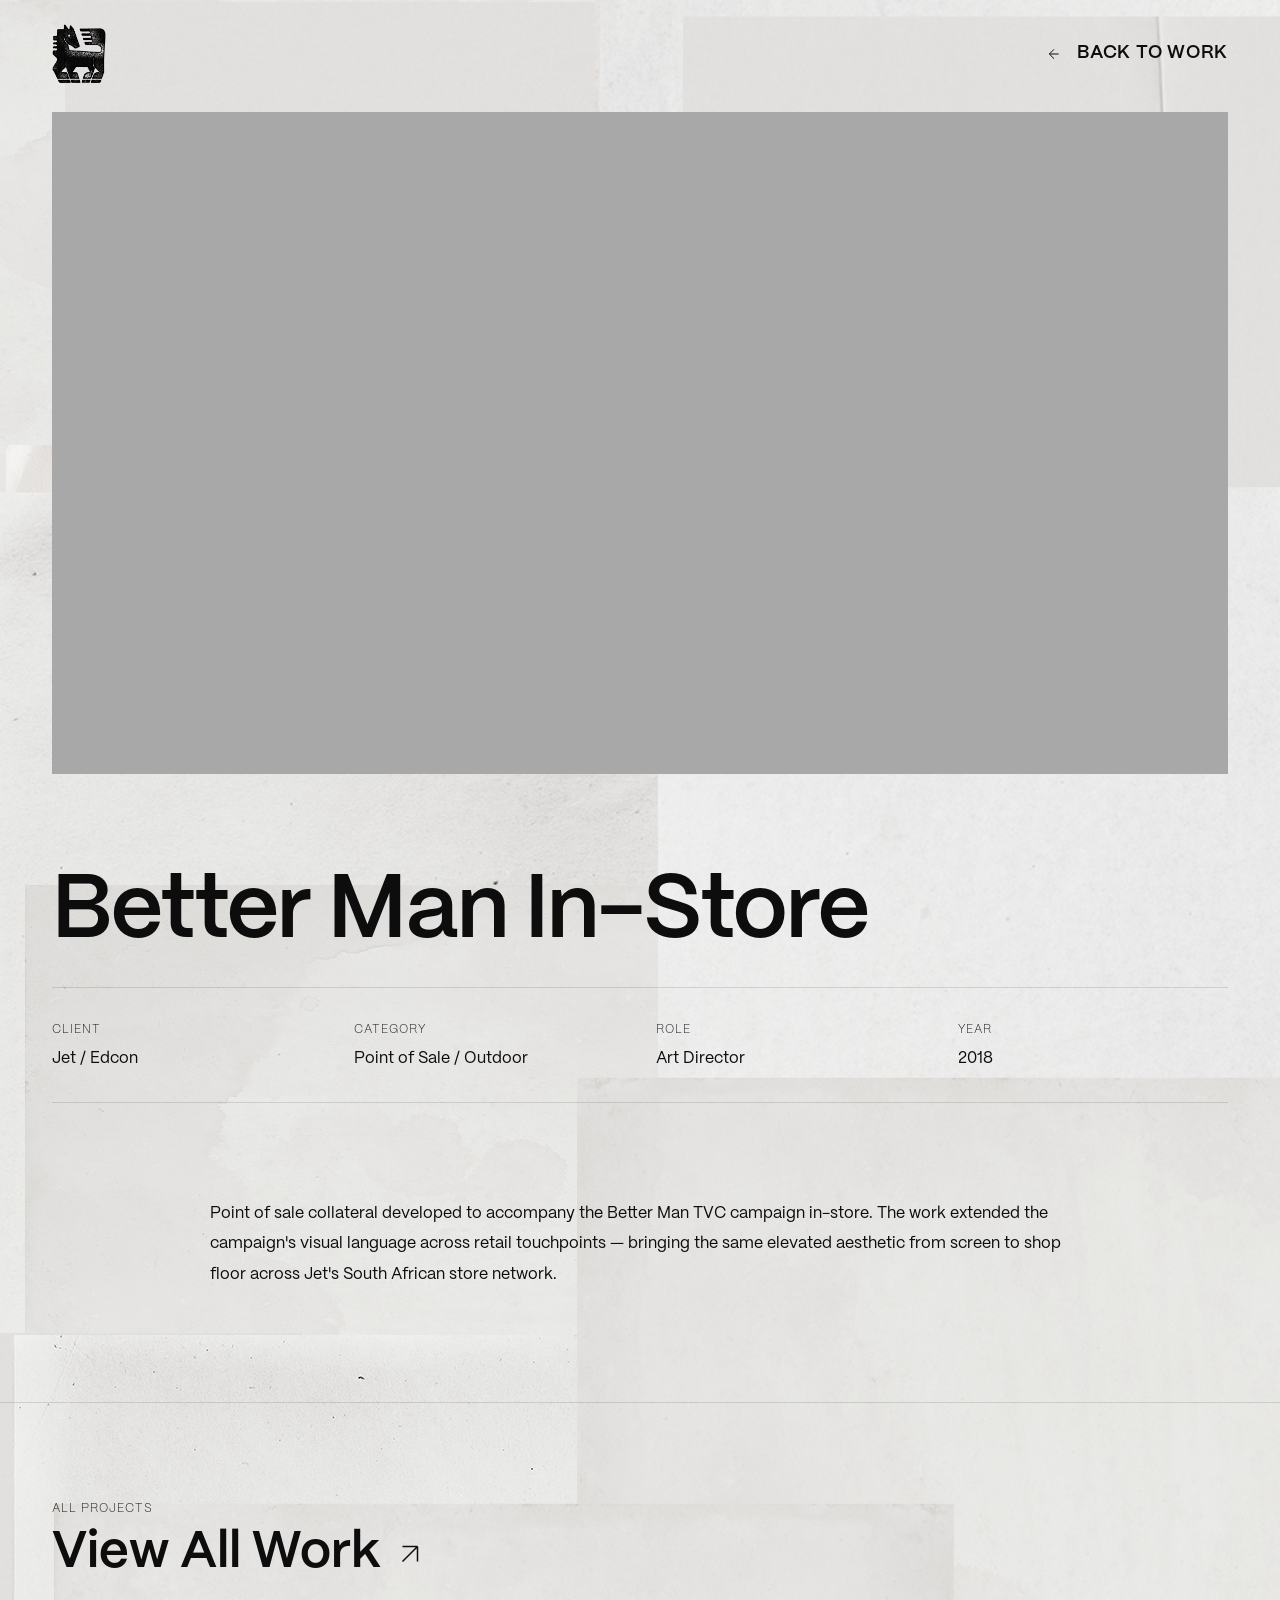
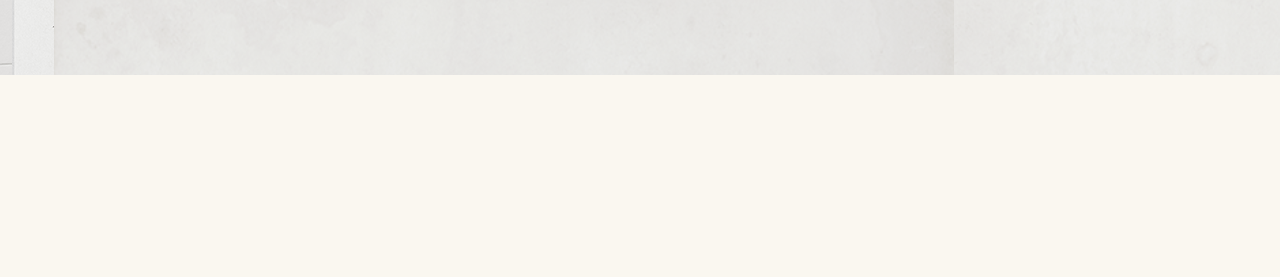
==== acw-branding.html @ 3be1cd4f "Rename WOOJ and Jet POS case studies, add grey placeholders - wooj.html -> nissan-print.html - jet-p" ====
<!DOCTYPE html>
<html lang="en">
<head>
  <meta charset="UTF-8" />
  <meta name="viewport" content="width=device-width, initial-scale=1.0" />
  <title>Jet Better Man — In-Store POS — Ross Melland</title>
  <meta name="description" content="Point of sale collateral that accompanied the Better Man TVC campaign." />
  <link rel="icon" type="image/png" sizes="32x32" href="favicon-32.png" />
  <link rel="icon" type="image/png" sizes="16x16" href="favicon-16.png" />
  <link rel="icon" type="image/x-icon" href="favicon.ico" />
  <link rel="apple-touch-icon" sizes="180x180" href="favicon-180.png" />
  <link rel="stylesheet" href="styles.css" />
</head>
<body class="project-page">

  <div class="page-wrapper" id="pageWrapper">

  <!-- Navigation -->
  <nav class="nav" id="nav">
    <div class="nav__inner">
      <a href="index.html" class="nav__logo">
        <img src="images/Melland icon stamped.png" alt="Ross Melland" />
      </a>
      <a href="index.html#work" class="nav__back-link">
        <svg width="16" height="16" viewBox="0 0 24 24" fill="none" stroke="currentColor" stroke-width="1.5" aria-hidden="true">
          <path d="M19 12H5M5 12l7 7M5 12l7-7"/>
        </svg>
        <span class="nav__back-label">Back to Work</span>
      </a>
    </div>
  </nav>

  <div class="bg-zone-combined">
    <div class="bg-tiles bg-tiles--combined" aria-hidden="true"></div>

  <main class="project-main">
    <div class="container">

      <!-- Image -->
      <div class="project-image-wrap">
        <img
          src="data:image/svg+xml,%3Csvg xmlns='http://www.w3.org/2000/svg' viewBox='0 0 16 9'%3E%3Crect width='16' height='9' fill='%23A8A8A8'/%3E%3C/svg%3E"
          alt="Jet Better Man — In-Store POS"
          class="project-image"
        />
      </div>

      <!-- Title -->
      <h1 class="project-title">Better Man In-Store</h1>

      <!-- Meta -->
      <div class="project-meta-bar">
        <dl class="project-meta">
          <div class="project-meta__item">
            <dt class="project-meta__label">Client</dt>
            <dd class="project-meta__value">Jet / Edcon</dd>
          </div>
          <div class="project-meta__item">
            <dt class="project-meta__label">Category</dt>
            <dd class="project-meta__value">Point of Sale / Outdoor</dd>
          </div>
          <div class="project-meta__item">
            <dt class="project-meta__label">Role</dt>
            <dd class="project-meta__value">Art Director</dd>
          </div>
          <div class="project-meta__item">
            <dt class="project-meta__label">Year</dt>
            <dd class="project-meta__value">2018</dd>
          </div>
        </dl>
      </div>

      <!-- Body copy -->
      <div class="project-column">
        <div class="project-body__copy">
          <p>Point of sale collateral developed to accompany the Better Man TVC campaign in-store. The work extended the campaign's visual language across retail touchpoints — bringing the same elevated aesthetic from screen to shop floor across Jet's South African store network.</p>
        </div>
      </div>

    </div>
  </main>

  <!-- View all work -->
  <section class="project-back">
    <div class="container">
      <a href="index.html#work" class="project-back__link">
        <span class="label project-back__label">All Projects</span>
        <span class="project-back__text">
          View All Work
          <svg width="36" height="36" viewBox="0 0 24 24" fill="none" stroke="currentColor" stroke-width="1" aria-hidden="true">
            <path d="M7 17L17 7M17 7H7M17 7v10"/>
          </svg>
        </span>
      </a>
    </div>
  </section>

  </div>

  </div>

  <!-- Footer -->
  <footer class="footer">
    <div class="bg-tiles bg-tiles--footer" aria-hidden="true"></div>
    <div class="footer__scrim" aria-hidden="true"></div>
    <div class="footer__reveal-inner">
    <div class="container">
      <div class="footer__inner">
        <span class="footer__name">Ross Melland</span>
        <span class="footer__copy">&copy; 2026 — All rights reserved</span>
        <span class="footer__location">Amsterdam, NL</span>
      </div>
    </div>
    </div>
  </footer>

  <script src="script.js"></script>

</body>
</html>
---- styles.css ----
/* ============================================================
   FONTS — PP Mori local
   ============================================================ */

@font-face {
  font-family: 'PPMori';
  src: url('fonts/pp-mori/PPMori-Extralight.otf') format('opentype');
  font-weight: 200;
  font-style: normal;
  font-display: swap;
}

@font-face {
  font-family: 'PPMori';
  src: url('fonts/pp-mori/PPMori-ExtralightItalic.otf') format('opentype');
  font-weight: 200;
  font-style: italic;
  font-display: swap;
}

@font-face {
  font-family: 'PPMori';
  src: url('fonts/pp-mori/PPMori-Regular.otf') format('opentype');
  font-weight: 400;
  font-style: normal;
  font-display: swap;
}

@font-face {
  font-family: 'PPMori';
  src: url('fonts/pp-mori/PPMori-RegularItalic.otf') format('opentype');
  font-weight: 400;
  font-style: italic;
  font-display: swap;
}

@font-face {
  font-family: 'PPMori';
  src: url('fonts/pp-mori/PPMori-SemiBold.otf') format('opentype');
  font-weight: 600;
  font-style: normal;
  font-display: swap;
}

@font-face {
  font-family: 'PPMori';
  src: url('fonts/pp-mori/PPMori-SemiBoldItalic.otf') format('opentype');
  font-weight: 600;
  font-style: italic;
  font-display: swap;
}

/* ============================================================
   RESET & BASE
   ============================================================ */

*, *::before, *::after {
  box-sizing: border-box;
  margin: 0;
  padding: 0;
  cursor: none !important;
}

/* Restore native cursor on touch / coarse-pointer devices */
@media (hover: none), (pointer: coarse) {
  *, *::before, *::after { cursor: auto !important; }
}

/* ============================================================
   CUSTOM CURSOR
   ============================================================ */

/* .cursor tracks the pointer 1:1 (transform set directly per mousemove,
   no transition — any transition here would reintroduce lag), and
   carries filter + mix-blend-mode itself. That placement matters:
   .cursor is position:fixed with a z-index, which establishes a
   stacking context — mix-blend-mode on a CHILD of that context only
   blends within it (against nothing else in there), not against the
   real page, and just renders as flat white. Keeping filter/blend-mode
   on .cursor itself means the whole fixed layer blends correctly at
   the page's top level, same as the original single-element cursor.
   The inner .cursor__mark only ever gets transform/opacity (hover-
   expand's width/height still lives on .cursor), so the click
   pop/regrow animation still never touches the position transform. */
.cursor {
  position: fixed;
  top: 0;
  left: 0;
  width: 24px;
  height: 32px;
  pointer-events: none;
  z-index: 99999;
  filter: invert(1);
  mix-blend-mode: difference;
  will-change: transform;
  transform: translate(-200px, -200px);
  transition: width 0.22s ease, height 0.22s ease;
}

.cursor--expanded {
  width: 36px;
  height: 48px;
}

/* Hides the custom arrow while hovering a zoomed lightbox image, so
   the native grab/grabbing cursor (styles.css .lightbox__image rules)
   can show instead — see initCursor()'s comment. */
.cursor--hidden-for-native {
  opacity: 0;
}

.cursor__mark {
  display: block;
  width: 100%;
  height: 100%;
  transform-origin: 0 0;
}

@keyframes cursorPop {
  from { transform: scale(1);    opacity: 1; }
  to   { transform: scale(1.35); opacity: 0; }
}

@keyframes cursorGrow {
  from { transform: scale(0); opacity: 0; }
  to   { transform: scale(1); opacity: 1; }
}

.cursor__mark.pop  { animation: cursorPop 0.18s ease-out forwards; }
.cursor__mark.grow { animation: cursorGrow 0.18s ease-out forwards; }

@media (prefers-reduced-motion: reduce) {
  .cursor__mark.pop,
  .cursor__mark.grow {
    animation: none !important;
  }
}

:root {
  --color-bg:         #FAF7F0;
  --color-bg-light:   #FAF7F0;
  --color-text:       #0D0D0D;
  --color-text-muted: #0D0D0D;
  --color-border:     rgba(13, 13, 13, 0.12);
  --color-accent:     #0D0D0D;

  /* Paper texture — placeholder, swap --texture-image to change the grain */
  --texture-image:        url('images/textures/paper-bg.jpg');

  --font-display: 'PPMori', sans-serif;
  --font-body:    'PPMori', sans-serif;

  /* Type system — sizing/weight/case roles built on these five sizes.
     See styles.css type-role comments (SMALL / SMALL — CAPS / BODY /
     BODY BOLD / SUBHEAD / DISPLAY / HERO) for what each role sets.
     BODY BOLD is BODY's size (var(--text-body)) at weight 600 — for
     clickable/interactive or emphasized body-level text. */
  --text-small:   0.75rem;
  --text-body:    1rem;
  --text-subhead: 1.625rem;
  --text-display: 2.5rem;
  /* Floor lowered from 3rem to 2rem so the longest single-word case
     study title ('#12OfficialVaginas', gynaGuard) fits its container
     at 375px with no overflow (exact fit is ~35.5px/2.22rem there;
     2rem leaves a safety margin). 7vw crosses above the new floor at
     ~457px viewport width, same as before that point — unaffected —
     so nothing changes at 768px (53.76px) or 1440px (100.8px); only
     narrower viewports (~480px and below) actually see a smaller
     floor value than previously. */
  --text-hero:    clamp(2rem, 7vw, 6.5rem);

  --reveal-duration: 0.85s;
  --reveal-ease:     cubic-bezier(0.22, 1, 0.36, 1);
  --reveal-distance: 20px;

  --space-xs:  0.5rem;
  --space-sm:  1rem;
  --space-md:  2rem;
  --space-lg:  4rem;
  --space-xl:  6rem;
  --space-2xl: 7rem;

  --radius: 2px;
  --transition: 0.35s cubic-bezier(0.25, 0.46, 0.45, 0.94);

  /* Shared by the homepage work grid and case-study image grids so the
     two stay in sync — change once here, both follow. */
  --grid-gap:        1rem;
  --grid-gap-mobile: 0.75rem;
}

html {
  scroll-behavior: smooth;
  font-size: 16px;
}

body {
  background-color: var(--color-bg);
  color: var(--color-text);
  font-family: var(--font-body);
  font-size: var(--text-body);
  font-weight: 400;
  text-transform: none;
  line-height: 1.6;
  -webkit-font-smoothing: antialiased;
  overflow-x: clip;
}

/* ============================================================
   SCROLL PARALLAX — footer reveal
   .page-wrapper holds everything except the footer, painted above
   it (z-index) so the sticky footer stays hidden underneath until
   scrolled past. (See BACKGROUND TILES below for the per-section
   paper texture zones.)
   ============================================================ */

.page-wrapper {
  position: relative;
  z-index: 1;
  background-color: var(--color-bg);
  overflow: hidden;
}

/* Gives <main> its own stacking context so negative-z-index children
   (.bg-zone-combined: -2, .awards__icon-anchor: -1) stay contained
   within it instead of resolving against .page-wrapper's context —
   without this, those negative z-indexes placed <main>'s own (plain,
   unstyled) box ABOVE its own descendants in paint/hit-test order,
   which silently ate hover/click on everything inside them (the
   Awards row hover, most visibly). z-index: 0 keeps <main> exactly
   where it already sat relative to .page-wrapper's other positioned
   children (.nav: 100, .footer: 0) — this only changes what's
   contained *inside* <main>, not how <main> itself stacks. */
main {
  position: relative;
  z-index: 0;
}

.footer__reveal-inner {
  will-change: transform;
}

@media (prefers-reduced-motion: reduce) {
  .footer { position: static !important; }
  .footer__reveal-inner { transform: none !important; }
  .bg-tile { transform: none !important; }
}

/* ============================================================
   BACKGROUND TILES — shared zone system
   Every zone (homepage hero / work / the combined Awards+Ticker+
   About zone, each case study page's single .bg-zone-combined, and
   the footer on every page) hosts its own absolutely-positioned
   canvas of native-size paper tiles (populated by initBgTiles in
   script.js) instead of a stretched texture image. Tiles scatter
   with overlap and drift at their own subtle parallax speed off one
   shared scroll/rAF loop — except the footer's, which are placed
   once and never move, since the footer is revealed by the sticky
   curtain-lift rather than by scrolling past it. The host element
   (.hero / .work / .bg-zone-combined / .footer) provides the
   positioning context and clips tiles to its own bounds.
   ============================================================ */

.bg-tiles {
  position: absolute;
  inset: 0;
  overflow: hidden;
  pointer-events: none;
  z-index: -1;
}

.bg-tile {
  position: absolute;
  top: 0;
  left: 0;
  pointer-events: none;
  will-change: transform;
}

.bg-tile-img {
  display: block;
  max-width: none;
  pointer-events: none;
}

.bg-zone-combined {
  position: relative;
  z-index: -2;
  overflow: hidden;
}

/* Award icon anchor — see the comment on .awards__icon-anchor in
   index.html. z-index: -1 sits below .work's z-index: 0 (hiding the
   icon's top half behind the black Work band) and above
   .bg-zone-combined's z-index: -2 (keeping the icon's bottom half in
   front of the Awards zone's paper-tile background). Both .work and
   .bg-zone-combined establish their own stacking contexts (position +
   explicit z-index), so page-wrapper's/body's background-color is
   never exposed by this — a stacking-context root's own background
   always paints behind all of its descendants, regardless of how
   negative a descendant's z-index is. */
.awards__icon-anchor {
  position: relative;
  height: 0;
  z-index: -1;
}

.awards__icon-anchor .container {
  position: relative;
}

.awards__icon {
  position: absolute;
  top: -10px;
  right: 1.5rem; /* matches .award's own right padding, so it lines up
                    with the right edge of the award__year column */
  width: 100px;
  height: auto;
}

img { display: block; max-width: 100%; }
a  { color: inherit; text-decoration: none; }
ul { list-style: none; }

/* ============================================================
   FOCUS (keyboard navigation)
   ============================================================ */

:focus-visible {
  outline: 2px solid var(--color-text);
  outline-offset: 3px;
  border-radius: var(--radius);
}

/* ============================================================
   UTILITIES
   ============================================================ */

.container {
  width: 100%;
  max-width: 1240px;
  margin: 0 auto;
  padding: 0 var(--space-md);
}

.label {
  display: inline-block;
  font-family: var(--font-body);
  font-size: var(--text-small);
  font-weight: 200;
  letter-spacing: 0.08em;
  text-transform: uppercase;
  color: var(--color-text-muted);
}

.btn {
  display: inline-flex;
  align-items: center;
  gap: 0.5rem;
  font-family: var(--font-body);
  font-size: var(--text-small);
  font-weight: 200;
  letter-spacing: 0.08em;
  text-transform: uppercase;
  padding: 0.875rem 2rem;
  border-radius: var(--radius);
  transition: var(--transition);
  cursor: pointer;
  border: 1px solid transparent;
}

.btn--primary {
  background: var(--color-text);
  color: var(--color-bg);
  border-color: var(--color-text);
}

.btn--primary:hover {
  background: transparent;
  color: var(--color-text);
}

.btn--ghost {
  background: transparent;
  color: var(--color-text);
  border-color: var(--color-border);
}

.btn--ghost:hover {
  border-color: var(--color-text);
}

/* ============================================================
   NAVIGATION
   ============================================================ */

.nav {
  position: fixed;
  top: 0;
  left: 0;
  right: 0;
  z-index: 100;
  padding: 1.5rem 0;
  transition: var(--transition);
}

/* Auto-hide on scroll direction (script.js). transform triggers its
   own stacking context, same as position+z-index already did — .nav
   was already isolated from the rest of the page this way, so this
   changes nothing about how it stacks against other sections; it
   only affects ordering *within* .nav, which has no descendants that
   depend on painting above/below anything outside it. The custom
   cursor is a separate fixed element appended to <body>, not a
   descendant of .nav, so it's unaffected either way. */
.nav--hidden {
  transform: translateY(-100%);
}

.nav.scrolled {
  background: rgba(250, 247, 240, 0.92);
  backdrop-filter: blur(12px);
  -webkit-backdrop-filter: blur(12px);
  padding: 1rem 0;
  border-bottom: 1px solid var(--color-border);
}

.nav__inner {
  display: flex;
  align-items: center;
  justify-content: space-between;
  max-width: 1240px;
  margin: 0 auto;
  padding: 0 var(--space-md);
}

.nav__logo {
  display: flex;
  align-items: center;
  transition: opacity var(--transition);
}

.nav__logo:hover {
  opacity: 0.7;
}

.nav__logo img {
  height: 60px;
  width: auto;
  display: block;
  mix-blend-mode: multiply;
}

/* Homepage-only logo crossfade (script.js's initLogoSwap): the
   wordmark (about-title.png, ~2.41:1) and the square mark stacked in
   one fixed-width frame, both left-aligned at its top-left corner, so
   swapping which one is opaque never changes the frame's own box —
   .nav__links never moves. Width is fixed to the WIDER asset (the
   wordmark) at the shared 60px logo height: 60 * 4672/1938 ≈ 144.6px,
   leaving empty space to the right of the narrower square mark rather
   than centering or resizing it. Case-study pages keep the plain
   single <img>.nav__logo (rule above) — they have no #hero, so there's
   nothing for initLogoSwap to observe and no need for the frame. */
.nav__logo-frame {
  position: relative;
  display: block;
  height: 60px;
  width: calc(60px * 4672 / 1938);
}

.nav__logo-img {
  position: absolute;
  top: 0;
  left: 0;
  height: 60px;
  width: auto;
  display: block;
  mix-blend-mode: multiply;
  transition: opacity var(--transition);
}

.nav__logo-img--word {
  opacity: 1;
}

.nav__logo-img--mark {
  opacity: 0;
}

.nav--past-hero .nav__logo-img--word {
  opacity: 0;
}

.nav--past-hero .nav__logo-img--mark {
  opacity: 1;
}

.nav__links {
  display: flex;
  align-items: center;
  gap: 1.5rem;
}

.nav__links a {
  font-size: 1.15rem;
  font-weight: 600;
  letter-spacing: 0.04em;
  text-transform: uppercase;
  color: var(--color-text);
  position: relative;
  isolation: isolate;
  padding: 0.2rem 0.6rem;
  display: inline-flex;
  align-items: center;
  transition: color 0.4s ease;
}

/* Hover stamp: a hand-drawn black shape per link (rotation baked into
   the PNG, so no CSS rotate). Sized in em off the link's own font-size
   so it tracks the nav type if that changes — height is fixed at
   --stamp-h and width follows each PNG's aspect ratio (all 176px
   tall). The shapes sit almost dead-centre in their canvases (≤2px
   off at 176px), so plain 50/50 centring on the link lines the black
   up behind the word, plus a 0.11em lift because uppercase PPMori
   sits above the middle of the line box (no descenders to balance it). Wider than the link box, so no overflow:hidden
   on the <a>; the 2.5rem gap between links leaves room for the bleed.
   Revealed with a left-to-right clip-path wipe rather than scaleX so
   the torn edges never get squashed mid-transition. The image is set
   in the resting state so it's already loaded before the first hover. */
.nav__links a::before,
.nav__back-label::before {
  --stamp-h: 2.1em;
  content: '';
  position: absolute;
  top: 50%;
  left: 50%;
  height: var(--stamp-h);
  width: calc(var(--stamp-h) * var(--stamp-ratio, 2.375));
  background: var(--stamp-image) center / 100% 100% no-repeat;
  transform: translate(-50%, calc(-50% - 0.11em));
  clip-path: inset(0 100% 0 0);
  transition: clip-path 0.4s ease;
  z-index: -1;
  pointer-events: none;
}

.nav__link--work    { --stamp-image: url('images/textures/nav-stamp-work.png');    --stamp-ratio: calc(418 / 176); }
.nav__link--about   { --stamp-image: url('images/textures/nav-stamp-about.png');   --stamp-ratio: calc(475 / 176); }
.nav__link--contact { --stamp-image: url('images/textures/nav-stamp-contact.png'); --stamp-ratio: calc(562 / 176); }

.nav__links a:hover::before,
.nav__back-link:hover .nav__back-label::before {
  clip-path: inset(0 0 0 0);
}

.nav__links a:hover {
  color: #FAF7F0;
}

.nav__toggle {
  display: none;
  flex-direction: column;
  gap: 5px;
  background: none;
  border: none;
  cursor: pointer;
  padding: 4px;
}

.nav__toggle span {
  display: block;
  width: 22px;
  height: 1px;
  background: var(--color-text);
  transition: var(--transition);
}

/* All sections are light — nav--light-section mirrors the default */
.nav--light-section .nav__logo {
  color: var(--color-text);
}

.nav--light-section .nav__links a {
  color: var(--color-text-muted);
}

.nav--light-section .nav__links a:hover {
  color: var(--color-text);
}

.nav--light-section .nav__toggle span {
  background: var(--color-text);
}

.nav.scrolled.nav--light-section {
  background: rgba(250, 247, 240, 0.92);
  border-bottom-color: var(--color-border);
}

/* ============================================================
   HERO
   ============================================================ */

.hero {
  position: relative;
  z-index: 0;
  overflow: hidden;
  min-height: 100vh;
  min-height: 100svh;
  display: flex;
  flex-direction: column;
  padding-top: 5rem;
  padding-bottom: var(--space-md);
  background-image: url('images/hero-bg-orange-01.jpg');
  background-size: cover;
  background-position: center;
  background-repeat: no-repeat;
}

.hero__logo-wrap {
  flex: 1;
  display: flex;
  align-items: center;
  justify-content: center;
  padding: var(--space-lg) var(--space-md);
}

.hero__logo {
  width: clamp(404px, 81vw, 1242px);
  height: auto;
  display: block;
  mix-blend-mode: multiply;
}

.hero__bottom {
  display: flex;
  justify-content: space-between;
  align-items: flex-end;
  gap: var(--space-lg);
}

.hero__contact {
  display: flex;
  flex-direction: column;
  gap: 0.4rem;
}

.hero__email-wrap {
  display: flex;
  align-items: center;
  gap: 0.75rem;
}

.hero__email {
  background: none;
  border: none;
  padding: 0;
  font-family: var(--font-body);
  font-size: 1.15rem; /* matches .nav__links a */
  font-weight: 600;
  text-transform: none;
  letter-spacing: normal;
  color: var(--color-text);
  cursor: pointer;
  transition: opacity var(--transition);
  text-align: left;
  display: inline-flex;
  align-items: center;
  gap: 0.45em;
}

.hero__email:hover {
  opacity: 0.5;
}

.hero__email-icon {
  flex-shrink: 0;
  color: var(--color-text-muted);
  transition: color var(--transition);
}

.hero__email:hover .hero__email-icon {
  color: var(--color-text);
}

.hero__copied {
  font-size: var(--text-small);
  font-weight: 200;
  text-transform: none;
  letter-spacing: normal;
  color: var(--color-accent);
  opacity: 0;
  transition: opacity 0.35s ease;
  flex-shrink: 0;
}

.hero__copied.visible {
  opacity: 1;
}

.hero__social-links {
  display: flex;
  flex-direction: row;
  align-items: center;
  gap: 1.5rem;
}

.hero__social-link {
  font-size: 1.15rem; /* matches .nav__links a */
  font-weight: 600;
  text-transform: none;
  letter-spacing: normal;
  color: var(--color-text-muted);
  transition: color var(--transition);
}

.hero__social-link:hover {
  color: var(--color-text);
}

.hero__bio {
  font-size: var(--text-display);
  font-weight: 600;
  text-transform: none;
  line-height: 1.25;
  letter-spacing: -0.02em;
  color: var(--color-text);
  text-align: left;
  flex: 1;
  min-width: 0;
  max-width: 860px;
}

@media (max-width: 640px) {
  .hero__bottom {
    flex-direction: column;
    align-items: flex-start;
    gap: var(--space-md);
  }

  .hero__bio {
    flex: none;
    max-width: 100%;
    font-size: var(--text-subhead);
  }

  .hero__logo {
    width: clamp(269px, 81vw, 621px);
  }
}

/* ============================================================
   SECTIONS (shared)
   ============================================================ */

.section {
  padding: var(--space-2xl) 0;
}

.section__header {
  display: flex;
  flex-direction: column;
  gap: 0.75rem;
  margin-bottom: 3rem;
}

/* Stamped heading image, sized to match the original 2.5rem/600
   text heading's scale. Height is the controlled dimension so it
   reads at the same visual weight as the text it replaced; width
   follows the artwork's own aspect ratio. */
.section__title {
  display: block;
  height: 2.5rem;
}

.section__title img {
  display: block;
  height: 100%;
  width: auto;
}

/* Work's stamped heading is black ink on transparent — invert it to
   read white against the section's new black tiled background. */
.work .section__title img {
  filter: invert(1);
}

/* ============================================================
   WORK / PORTFOLIO
   ============================================================ */

.work {
  position: relative;
  z-index: 0;
  overflow: hidden;
}

.work__grid {
  display: grid;
  grid-template-columns: repeat(2, 1fr);
  gap: var(--grid-gap);
}

.work__card-link {
  display: block;
}

.work__card-image {
  overflow: hidden;
  border-radius: var(--radius);
  aspect-ratio: 1 / 1;
  position: relative;
}

.work__card-overlay {
  position: absolute;
  left: 0;
  right: 0;
  bottom: 0;
  min-height: 50%;
  background: linear-gradient(to top,
    rgba(13, 13, 13, 0.88) 0%,
    rgba(13, 13, 13, 0.55) 45%,
    transparent 100%
  );
  display: flex;
  flex-direction: column;
  justify-content: flex-end;
  gap: 0.35rem;
  padding: 0 1.25rem 1.25rem;
  opacity: 0;
  transition: opacity 0.45s ease;
  z-index: 2;
}

.work__card-link:hover .work__card-overlay {
  opacity: 1;
}

.work__card-overlay-title {
  font-family: var(--font-display);
  /* Fixed at --text-display (2.5rem) before, with no way to shrink for
     narrow cards — the longest single-word title ('#12OfficialVaginas')
     overflowed its card at 375px. Scoped clamp instead of touching
     --text-display itself, since that variable is also shared by
     .hero__bio and .footer__heading. 8vw reaches the 2.5rem ceiling at
     500px viewport width, so 1440/768/480 are all unaffected (still
     40px); only sub-500px cards actually shrink, down to a 1.75rem
     floor that keeps the longest title inside its box at 375px with a
     safety margin (exact fit there is ~31px/1.94rem). */
  font-size: clamp(1.75rem, 8vw, var(--text-display));
  font-weight: 600;
  text-transform: none;
  line-height: 1.05;
  letter-spacing: -0.02em;
  color: #FAF7F0;
}

.work__card-overlay-cat {
  font-size: var(--text-small);
  font-weight: 200;
  text-transform: uppercase;
  letter-spacing: 0.08em;
  color: rgba(250, 247, 240, 0.7);
}

/* ============================================================
   AWARDS & RECOGNITION
   ============================================================ */

/* Offsets the #awards hash-link arrival (from case study Awards
   links) so the section isn't tucked under the fixed nav: nav height
   (108px) + a small buffer. */
#awards {
  scroll-margin-top: 132px;
}

.awards__list {
  border-top: 1px solid var(--color-border);
}

.award {
  position: relative;
  display: grid;
  grid-template-columns: 2fr 2.5fr 4fr 0.6fr;
  gap: var(--space-md);
  padding: 1.5rem 1.5rem;
  border-bottom: 1px solid var(--color-border);
  overflow: hidden;
  align-items: center;
}

.award::before {
  content: '';
  position: absolute;
  inset: 0;
  background: #0D0D0D;
  transform: scaleX(0);
  transform-origin: left;
  transition: transform 0.4s ease;
  z-index: 0;
}

.award:hover::before {
  transform: scaleX(1);
}

.award__name,
.award__org,
.award__desc,
.award__year {
  position: relative;
  z-index: 1;
  transition: color 0.4s ease;
}

.award__name {
  font-size: var(--text-body);
  font-weight: 600;
  text-transform: none;
  letter-spacing: normal;
  color: var(--color-text);
  line-height: 1.35;
}

.award__org {
  font-size: var(--text-body);
  font-weight: 400;
  text-transform: none;
  color: var(--color-text-muted);
  line-height: 1.5;
}

.award__desc {
  font-size: var(--text-body);
  font-weight: 400;
  text-transform: none;
  color: var(--color-text-muted);
  line-height: 1.65;
}

.award__year {
  font-size: var(--text-body);
  font-weight: 600;
  text-transform: none;
  letter-spacing: normal;
  color: var(--color-text-muted);
  text-align: right;
}

.award:hover .award__name,
.award:hover .award__org,
.award:hover .award__desc,
.award:hover .award__year {
  color: #FAF7F0;
}

@media (max-width: 860px) {
  .award {
    grid-template-columns: 1fr 1fr;
    gap: 0.75rem var(--space-md);
  }

  .award__desc {
    grid-column: 1 / -1;
  }

  .award__year {
    text-align: left;
  }
}

@media (max-width: 480px) {
  .award {
    grid-template-columns: 1fr;
    gap: 0.4rem;
  }
}

/* ============================================================
   ABOUT
   ============================================================ */

.about {
  position: relative;
  overflow: hidden;
}

.about__inner {
  display: grid;
  grid-template-columns: 5fr 7fr;
  gap: var(--space-xl);
  align-items: start;
}

.about__image-wrap {
  position: sticky;
  top: 8rem;
}

.about__image-placeholder {
  aspect-ratio: 1 / 1;
  width: 100%;
  height: 100%;
  object-fit: cover;
  border-radius: var(--radius);
  display: flex;
  align-items: center;
  justify-content: center;
  font-size: 0.6875rem;
  letter-spacing: 0.1em;
  text-transform: uppercase;
  color: var(--color-text-muted);
  position: relative;
  overflow: hidden;
  background: #E8E5DE;
}

.about__image-placeholder::after {
  content: '';
  position: absolute;
  inset: 0;
  background: linear-gradient(160deg, #EAE7E0 0%, #E0DDD6 100%);
}

.about__image-placeholder span {
  position: relative;
  z-index: 1;
}

.about__image-photo {
  position: relative;
  z-index: 1;
  width: 100%;
  height: 100%;
  object-fit: cover;
  display: block;
}

.about__image-border {
  position: absolute;
  top: 0;
  left: 0;
  width: 100%;
  height: 100%;
  object-fit: cover;
  pointer-events: none;
  z-index: 2;
}

.about__content {
  padding-top: 0.5rem;
}

/* Stamped heading image. The artwork bakes in two lines (like the
   text it replaced), so the wrapper is sized to 2x the single-line
   2.5rem scale used elsewhere — each line within the image then
   reads at the same visual weight as .section__title's headings. */
.about__title {
  display: block;
  height: 8.5rem;
  margin: 0.75rem 0 var(--space-md);
}

.about__title img {
  display: block;
  height: 100%;
  width: auto;
  max-width: 100%;
  object-fit: contain;
  object-position: left center;
}

.about__bio {
  font-size: var(--text-body);
  font-weight: 400;
  text-transform: none;
  line-height: 1.85;
  color: #0D0D0D;
  margin-bottom: 1.25rem;
}

/* ============================================================
   WORK CARD — real image
   ============================================================ */

.work__card-img {
  width: 100%;
  height: 100%;
  object-fit: cover;
  display: block;
  transition: transform 0.35s ease-out;
}

.work__card-link:hover .work__card-img {
  transform: scale(1.06);
}

.work__card-border {
  position: absolute;
  top: 0;
  left: 0;
  width: 100%;
  height: 100%;
  object-fit: cover;
  pointer-events: none;
  z-index: 3;
  display: none; /* TEMP: visual test, worn border hidden on work cards only — see chat for revert instructions */
}

/* ============================================================
   PROJECT CASE STUDY — editorial layout
   ============================================================ */

.project-main {
  padding-top: 7rem;
  padding-bottom: var(--space-2xl);
}

.project-column {
  width: 90%;
  max-width: 860px;
  margin-left: auto;
  margin-right: auto;
}

.project-image-wrap {
  margin-bottom: var(--space-xl);
}

.project-image {
  width: 100%;
  height: auto;
  aspect-ratio: 16 / 9;
  object-fit: cover;
  object-position: center;
  display: block;
}

.project-title {
  font-family: var(--font-display);
  font-size: var(--text-hero);
  font-weight: 600;
  text-transform: none;
  line-height: 0.95;
  letter-spacing: -0.02em;
  color: var(--color-text);
  margin-bottom: var(--space-md);
}

.project-meta-bar {
  padding: var(--space-md) 0;
  border-top: 1px solid var(--color-border);
  border-bottom: 1px solid var(--color-border);
  margin-bottom: var(--space-xl);
}

.project-meta {
  display: grid;
  grid-template-columns: repeat(auto-fit, minmax(120px, 1fr));
  gap: var(--space-md);
}

.project-meta__item {
  display: flex;
  flex-direction: column;
  gap: 0.5rem;
}

.project-meta__label {
  font-size: var(--text-small);
  font-weight: 200;
  letter-spacing: 0.08em;
  text-transform: uppercase;
  color: var(--color-text-muted);
}

.project-meta__value {
  font-family: var(--font-display);
  font-size: var(--text-body);
  font-weight: 400;
  text-transform: none;
  color: var(--color-text);
  line-height: 1.45;
}

/* Awards value with inline icon marker — icon doesn't shrink and stays
   pinned to the first line even when there are multiple awards listed. */
.project-meta__value--award {
  display: flex;
  align-items: flex-start;
  gap: 0.35em;
}

.project-meta__award-icon {
  flex-shrink: 0;
  width: auto;
  height: 1.5em;
  margin-top: 0;
}

.project-meta__award-list {
  display: flex;
  flex-direction: column;
}

.project-meta__award-link {
  text-decoration: none;
  transition: opacity var(--transition);
}

.project-meta__award-link:hover {
  opacity: 0.6;
}

.project-body__copy p {
  font-size: var(--text-body);
  font-weight: 400;
  text-transform: none;
  line-height: 1.9;
  color: #0D0D0D;
  margin-bottom: 1.5rem;
}

.project-body__copy p:last-child {
  margin-bottom: 0;
}

/* Reusable stacked image grid for case-study pages — two-per-row, square,
   matching the homepage .work__grid sizing via the same --grid-gap
   variables. No overlay, hover, or link behavior; that's a later step. */
.project-gallery {
  display: grid;
  grid-template-columns: repeat(2, 1fr);
  gap: var(--grid-gap);
  margin: var(--space-xl) 0;
}

.project-gallery__img {
  width: 100%;
  aspect-ratio: 1 / 1;
  object-fit: cover;
  display: block;
  border-radius: var(--radius);
}

/* Reusable full-width single image for case-study pages — no fixed
   aspect-ratio or max-height, so it always renders at its native ratio
   at the full container width (landscape, portrait or square). A tall
   portrait image is allowed to run taller than the viewport; that's
   expected, not a bug. Shares --space-xl with .project-gallery's
   margin so the two layouts read as one consistent rhythm wherever
   they're mixed on a page. */
.project-image-full {
  display: block;
  width: 100%;
  height: auto;
  margin: var(--space-xl) 0;
}

/* Reusable 16:9 grid for case-study pages — two-per-row, sharing
   --grid-gap and --space-xl with .project-gallery so all the grid
   layouts read as one consistent rhythm wherever they're mixed on a
   page. Plain grid auto-placement already left-aligns a partial final
   row instead of stretching or centering it — no extra rule needed
   for that. No overlay, hover, or video-specific styling; images only,
   same as .project-gallery. Two columns is already the 768px layout,
   so there's no separate breakpoint rule for it — only 480px collapses
   further, to one column. */
.project-video-grid {
  display: grid;
  grid-template-columns: repeat(2, 1fr);
  gap: var(--grid-gap);
  margin: var(--space-xl) 0;
}

.project-video-grid__img {
  width: 100%;
  aspect-ratio: 16 / 9;
  object-fit: cover;
  display: block;
  border-radius: var(--radius);
}

.project-credit {
  font-size: var(--text-small);
  font-weight: 200;
  letter-spacing: 0.08em;
  text-transform: uppercase;
  color: #0D0D0D;
  margin-top: var(--space-md);
}

.nav__back-link {
  display: flex;
  align-items: center;
  gap: 0.5rem;
  font-size: 1.15rem;
  font-weight: 600;
  letter-spacing: 0.04em;
  text-transform: uppercase;
  color: var(--color-text-muted);
}

.nav--light-section .nav__back-link {
  color: var(--color-text-muted);
}

/* Same hover stamp as the homepage nav (shared ::before rule above),
   but on the label only: the PNG is proportioned to the words, and at
   the shared 2.1em height it leaves ~0.7em of black either side of
   "Back to Work" — in line with Work/About/Contact — whereas stretching
   it over the arrow too would leave ~1px. The arrow stays dark on the
   page background (it inherits the link's colour, which doesn't change).
   The stamp bleeds ~0.7em left of the words, more than the 0.5rem flex
   gap, so the extra 0.4em margin keeps the black clear of the arrow's
   shaft instead of swallowing its tail. */
.nav__back-label {
  margin-left: 0.4em;
  --stamp-image: url('images/textures/nav-stamp-back-to-work.png');
  --stamp-ratio: calc(826 / 176);
  position: relative;
  isolation: isolate;
  display: inline-block;
  transition: color 0.4s ease;
}

.nav__back-link:hover .nav__back-label {
  color: #FAF7F0;
}

.project-back {
  padding: var(--space-xl) 0;
  border-top: 1px solid var(--color-border);
}

.project-back__link {
  display: flex;
  flex-direction: column;
  gap: 0.6rem;
}

.project-back__label {
  color: var(--color-text-muted);
}

.project-back__text {
  font-family: var(--font-display);
  font-size: clamp(2rem, 4vw, 3.5rem);
  font-weight: 600;
  color: var(--color-text);
  line-height: 1;
  display: flex;
  align-items: center;
  gap: 0.75rem;
  transition: opacity var(--transition);
}

.project-back__link:hover .project-back__text {
  opacity: 0.5;
}

@media (max-width: 768px) {
  .project-main {
    padding-top: 5.5rem;
  }

  .project-meta {
    grid-template-columns: repeat(2, 1fr);
    gap: var(--space-sm) var(--space-md);
  }
}

@media (max-width: 480px) {
  .project-column {
    width: 92%;
  }

  .project-meta {
    grid-template-columns: 1fr;
  }

  .project-gallery {
    grid-template-columns: 1fr;
  }

  .project-video-grid {
    grid-template-columns: 1fr;
  }
}

/* ============================================================
   CLIENTS TICKER
   ============================================================ */

.clients {
  padding: 1.575rem 0;
  overflow: hidden;
  background: transparent;
}

.clients__track-wrap {
  max-width: 1240px;
  margin: 0 auto;
  padding: 0 var(--space-md);
  overflow: hidden;
  position: relative;
  cursor: default;
}

.clients__track {
  display: flex;
  width: max-content;
  animation: clientsTicker 32s linear infinite;
}

.clients__set {
  display: flex;
  align-items: center;
  gap: 5.5rem;
  padding-right: 5.5rem;
}

.client__item {
  display: flex;
  align-items: center;
  white-space: nowrap;
}

.client__logo {
  height: 36px;
  width: auto;
  object-fit: contain;
}

.client__logo--lg {
  height: 47.88px;
}

.client__logo--xl {
  height: 59.85px;
}

.client__logo--xxl {
  height: 54px;
}

@keyframes clientsTicker {
  from { transform: translateX(0); }
  to   { transform: translateX(-50%); }
}

/* ============================================================
   FOOTER — dark contact + copyright
   ============================================================ */

.footer {
  position: sticky;
  bottom: 0;
  z-index: 0;
  /* Solid fallback in case the tiled background never loads/runs —
     the tiles themselves (.bg-tiles--footer, see BACKGROUND TILES)
     sit behind .footer__scrim, which sits behind the content, so
     legibility never depends on which part of a tile lands under a
     given line. Tiles are placed once and never move — see
     initBgTiles's "static" zones in script.js. */
  background-color: #0D0D0D;
  color: #FAF7F0;
  padding: var(--space-2xl) 0 var(--space-lg);
}

/* 35% black scrim between the tiled background and the content —
   sits at the same z-index as .bg-tiles--footer but after it in the
   DOM, so it paints on top of the tiles and beneath everything else. */
.footer__scrim {
  position: absolute;
  inset: 0;
  background: rgba(0, 0, 0, 0.35);
  z-index: -1;
  pointer-events: none;
}

.footer__upper {
  padding-bottom: var(--space-lg);
  margin-bottom: var(--space-lg);
}

.footer__heading {
  font-family: var(--font-display);
  font-size: var(--text-display);
  font-weight: 600;
  text-transform: none;
  line-height: 1.1;
  letter-spacing: -0.03em;
  color: #FAF7F0;
  margin-bottom: var(--space-md);
}

.footer__actions {
  display: flex;
  align-items: center;
  gap: 1.75rem;
  flex-wrap: wrap;
}

.footer__btn {
  display: inline-block;
  background: #FAF7F0;
  color: #0D0D0D;
  font-family: var(--font-body);
  font-size: var(--text-body);
  font-weight: 600;
  text-transform: none;
  letter-spacing: normal;
  padding: 0.75rem 2rem;
  border-radius: 5px;
  transition: opacity var(--transition);
  white-space: nowrap;
}

.footer__btn:hover {
  opacity: 0.8;
}

.footer__avail {
  display: flex;
  align-items: center;
  gap: 0.6rem;
}

.footer__avail-dot {
  width: 8px;
  height: 8px;
  border-radius: 50%;
  background: #FAF7F0;
  flex-shrink: 0;
  animation: avail-pulse 2.2s ease-in-out infinite;
}

@keyframes avail-pulse {
  0%, 100% { transform: scale(1);    opacity: 1;   }
  50%       { transform: scale(1.6); opacity: 0.45; }
}

.footer__avail-text {
  font-size: var(--text-small);
  font-weight: 200;
  text-transform: none;
  letter-spacing: normal;
  color: #FAF7F0;
}

.footer__lower {
  display: flex;
  justify-content: space-between;
  align-items: flex-end;
  gap: var(--space-md);
}

.footer__contact-list {
  display: flex;
  flex-direction: column;
  gap: 0.4rem;
}

.footer__contact-item {
  font-size: var(--text-body);
  font-weight: 600;
  text-transform: none;
  letter-spacing: normal;
  color: #FAF7F0;
  transition: opacity var(--transition);
}

.footer__contact-item:hover {
  opacity: 0.6;
}

.footer__legal {
  display: flex;
  flex-direction: column;
  align-items: flex-end;
  gap: 0.15rem;
  font-size: var(--text-small);
  font-weight: 200;
  text-transform: none;
  letter-spacing: normal;
  color: #FAF7F0;
  text-align: right;
}

@media (max-width: 640px) {
  .footer__lower {
    flex-direction: column;
    align-items: flex-start;
    gap: var(--space-md);
  }

  .footer__legal {
    align-items: flex-start;
    text-align: left;
  }
}

/* ============================================================
   FOOTER — case study page variant (name / copyright / location)
   Project pages use a simpler single-row footer markup than the
   homepage's, but should read as the same footer: name is Body
   Bold role (same as .footer__contact-item), copy/location are
   Small role (same as .footer__legal).
   ============================================================ */

.footer__inner {
  display: flex;
  align-items: center;
  justify-content: space-between;
  gap: var(--space-md);
  flex-wrap: wrap;
}

.footer__name {
  font-family: var(--font-body);
  font-size: var(--text-body);
  font-weight: 600;
  text-transform: none;
  letter-spacing: normal;
  color: #FAF7F0;
}

.footer__copy,
.footer__location {
  font-family: var(--font-body);
  font-size: var(--text-small);
  font-weight: 200;
  text-transform: none;
  letter-spacing: normal;
  color: #FAF7F0;
}

@media (max-width: 640px) {
  .footer__inner {
    flex-direction: column;
    align-items: flex-start;
  }
}

/* ============================================================
   ANIMATIONS (fade-up on scroll)
   ============================================================ */

.fade-up {
  opacity: 0;
  transform: translateY(var(--reveal-distance));
  transition:
    opacity   var(--reveal-duration) var(--reveal-ease),
    transform var(--reveal-duration) var(--reveal-ease);
}

.fade-up.in-view {
  opacity: 1;
  transform: translateY(0);
}

/* ============================================================
   RESPONSIVE
   ============================================================ */

@media (max-width: 1024px) {
  .about__inner {
    grid-template-columns: 1fr;
    gap: var(--space-lg);
  }

  .about__image-wrap {
    position: static;
    max-width: 360px;
  }
}

@media (max-width: 768px) {
  :root {
    --space-xl: 4rem;
    --space-2xl: 6rem;
  }

  .nav__toggle {
    display: flex;
  }

  .nav__links {
    display: none;
    position: fixed;
    inset: 0;
    background-color: var(--color-bg);
    background-image: var(--texture-image);
    background-repeat: no-repeat;
    background-size: cover;
    background-position: center;
    background-blend-mode: multiply;
    flex-direction: column;
    justify-content: center;
    align-items: center;
    gap: 2rem;
    z-index: 99;
  }

  .nav__links.open {
    display: flex;
  }


  .nav__toggle.open span:first-child {
    transform: rotate(45deg) translate(4px, 4px);
  }

  .nav__toggle.open span:last-child {
    transform: rotate(-45deg) translate(4px, -4px);
  }

  .hero {
    padding: 8rem 0 var(--space-xl);
    min-height: auto;
  }

  .work__grid {
    grid-template-columns: 1fr;
    gap: var(--grid-gap-mobile);
  }

}


/* ============================================================
   LIGHTBOX — fullscreen image viewer
   Scoped to .lightbox-trigger rather than the gallery itself, so the
   same component works for the grid now and the full-width single
   image layout later — just add the class. Markup is injected once
   by initLightbox() (script.js) and appended to <body>, the same
   pattern the custom cursor uses, so no per-page overlay HTML is
   hand-authored. Sits at z-index 5000: above the nav (100) and all
   page content, below the custom cursor (99999) so the cursor still
   renders — and still blends via mix-blend-mode: difference — on top
   of it. See initLightbox()'s comment for why that blend survives.
   The open/close fade uses --transition, and reduced-motion is
   already handled globally (the *, *::before, *::after rule near the
   bottom of this file collapses all transition durations), so no
   extra override is needed here.
   ============================================================ */

.lightbox-trigger {
  cursor: pointer;
}

.lightbox {
  position: fixed;
  inset: 0;
  z-index: 5000;
  display: none;
  align-items: center;
  justify-content: center;
  /* --color-text's RGB value at reduced alpha — the same numbers
     --color-border already reuses for its translucent variant. */
  background: rgba(13, 13, 13, 0.94);
  opacity: 0;
  transition: opacity var(--transition);
}

.lightbox--active {
  display: flex;
}

.lightbox--visible {
  opacity: 1;
}

.lightbox__image {
  max-width: 88vw;
  max-height: 82vh;
  width: auto;
  height: auto;
  display: block;
  /* zoom/pan is applied as a live transform (script.js) with no
     transition of its own — wheel, pinch and drag all need to track
     the pointer with zero lag, same reasoning as the custom cursor's
     position never being transitioned. Disabling native touch
     gestures and drag/selection here is what lets our own pinch/pan
     handling own the gesture instead of fighting the browser's. */
  touch-action: none;
  -webkit-user-drag: none;
  user-select: none;
}

/* Applied only for the brief double-click/double-tap toggle between
   fit and zoomed — the one zoom transition that should visibly
   animate. Reduced motion already collapses this globally via the
   *, *::before, *::after rule near the bottom of this file. */
.lightbox__image--animated {
  transition: transform var(--transition);
}

/* Shown only while hovering a currently-zoomed image with a real
   mouse — initCursor() hides the custom arrow specifically for this
   case (see its comment) so the browser's own grab/grabbing icon can
   stand in as the "you can drag this" affordance, without the two
   cursor systems rendering on top of each other. Specificity here
   (a two-class selector) beats the sitewide `cursor: none !important`
   reset despite the tie on !important. */
.lightbox__image.is-zoomed {
  cursor: grab !important;
}

.lightbox__image.is-zoomed.is-panning {
  cursor: grabbing !important;
}

.lightbox__close,
.lightbox__nav {
  position: absolute;
  background: none;
  border: none;
  padding: var(--space-xs);
  color: var(--color-bg);
  cursor: pointer;
  transition: opacity var(--transition);
}

.lightbox__close:hover,
.lightbox__nav:hover {
  opacity: 0.6;
}

.lightbox__close {
  top: var(--space-md);
  right: var(--space-md);
}

.lightbox__nav--prev {
  left: var(--space-md);
  top: 50%;
  transform: translateY(-50%);
}

.lightbox__nav--next {
  right: var(--space-md);
  top: 50%;
  transform: translateY(-50%);
}

.lightbox--single .lightbox__nav {
  display: none;
}

@media (max-width: 480px) {
  .lightbox__image {
    max-width: 92vw;
    max-height: 78vh;
  }
}

/* ============================================================
   REDUCED MOTION
   ============================================================ */

@media (prefers-reduced-motion: reduce) {
  html {
    scroll-behavior: auto;
  }

  *, *::before, *::after {
    animation-duration: 0.01ms !important;
    animation-iteration-count: 1 !important;
    transition-duration: 0.01ms !important;
  }

  .fade-up {
    opacity: 1 !important;
    transform: none !important;
    transition: none !important;
  }

  .clients__track {
    animation: none !important;
  }
}
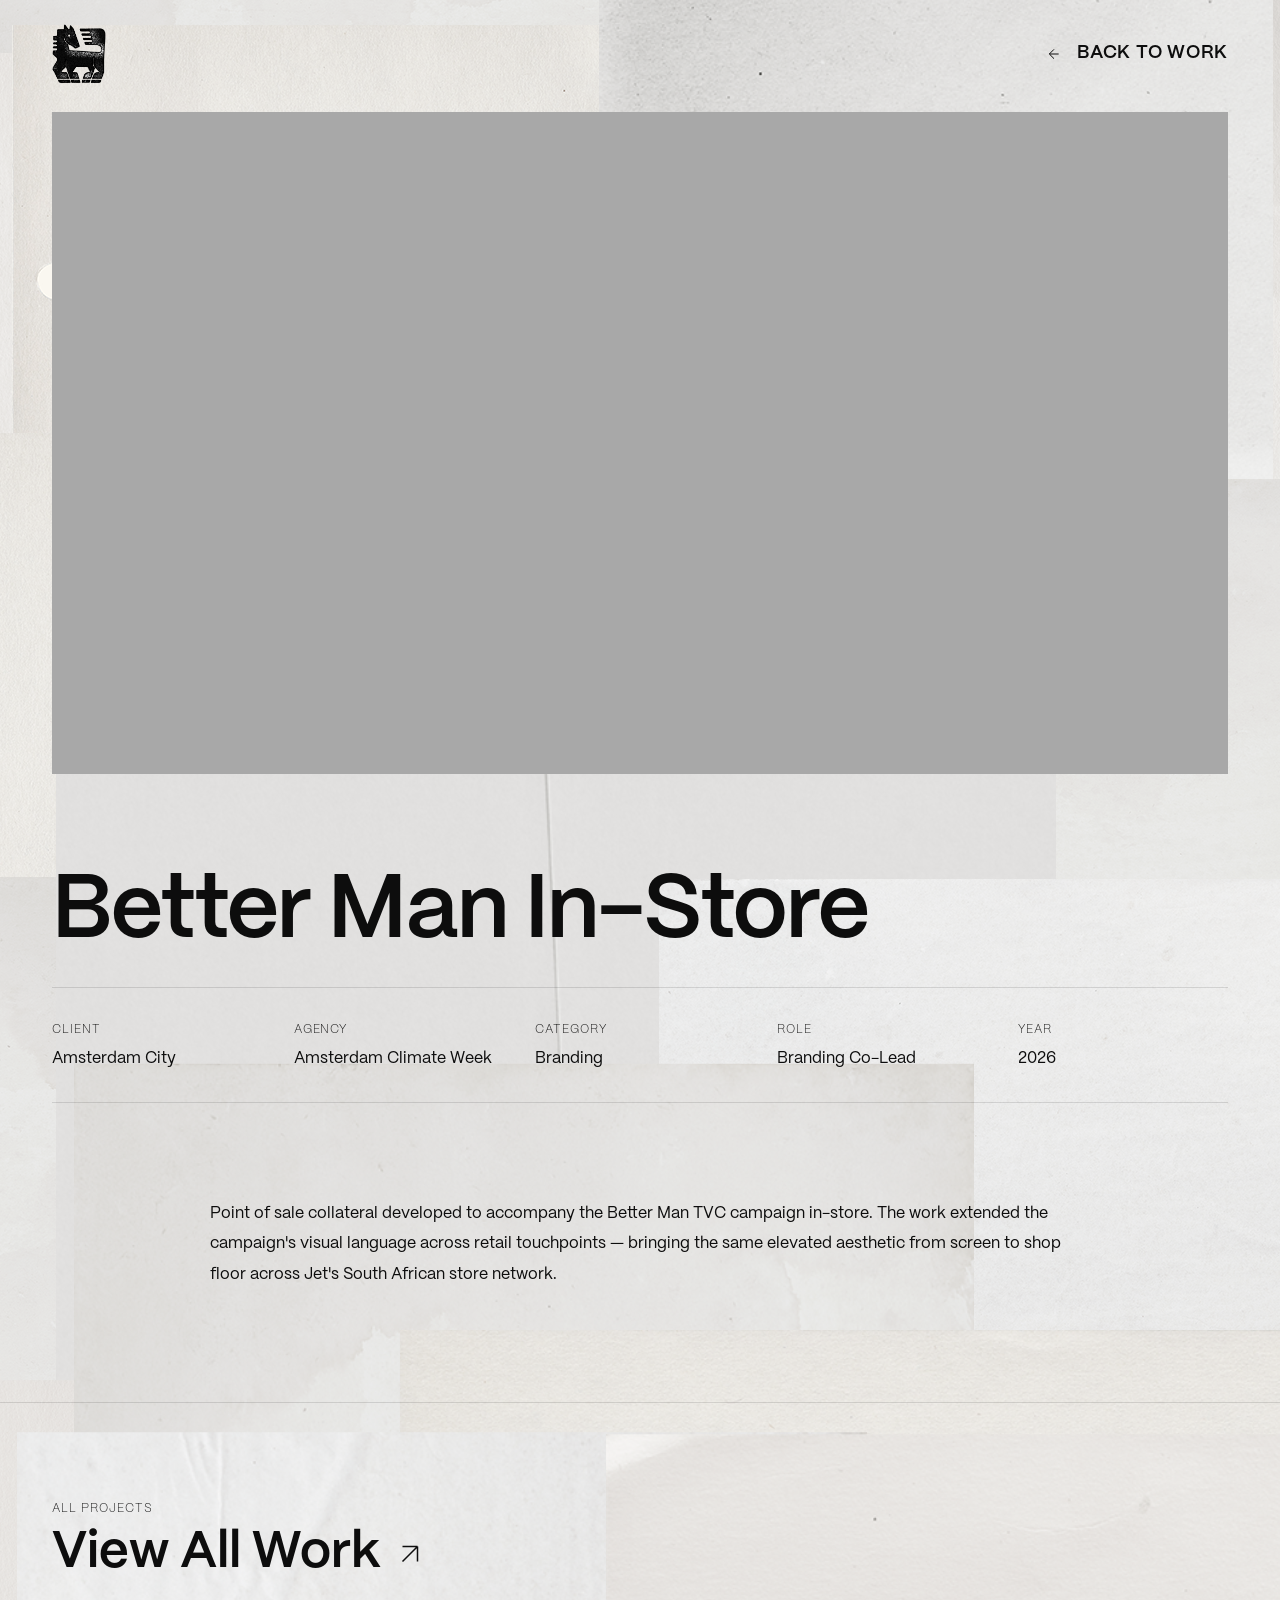
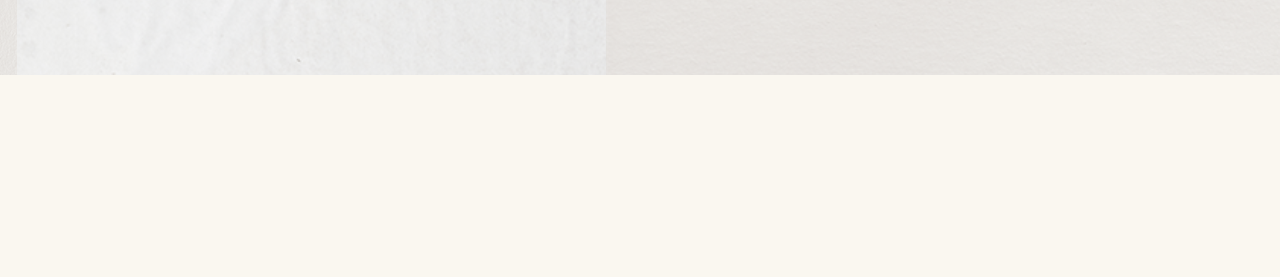
==== commit 632baef1: "Add Agency to case study meta blocks and update values - New order: Client, Agency, Category, Role, " ====
--- a/acw-branding.html
+++ b/acw-branding.html
@@ -53,19 +53,23 @@
         <dl class="project-meta">
           <div class="project-meta__item">
             <dt class="project-meta__label">Client</dt>
-            <dd class="project-meta__value">Jet / Edcon</dd>
+            <dd class="project-meta__value">Amsterdam City</dd>
+          </div>
+          <div class="project-meta__item">
+            <dt class="project-meta__label">Agency</dt>
+            <dd class="project-meta__value">Amsterdam Climate Week</dd>
           </div>
           <div class="project-meta__item">
             <dt class="project-meta__label">Category</dt>
-            <dd class="project-meta__value">Point of Sale / Outdoor</dd>
+            <dd class="project-meta__value">Branding</dd>
           </div>
           <div class="project-meta__item">
             <dt class="project-meta__label">Role</dt>
-            <dd class="project-meta__value">Art Director</dd>
+            <dd class="project-meta__value">Branding Co-Lead</dd>
           </div>
           <div class="project-meta__item">
             <dt class="project-meta__label">Year</dt>
-            <dd class="project-meta__value">2018</dd>
+            <dd class="project-meta__value">2026</dd>
           </div>
         </dl>
       </div>
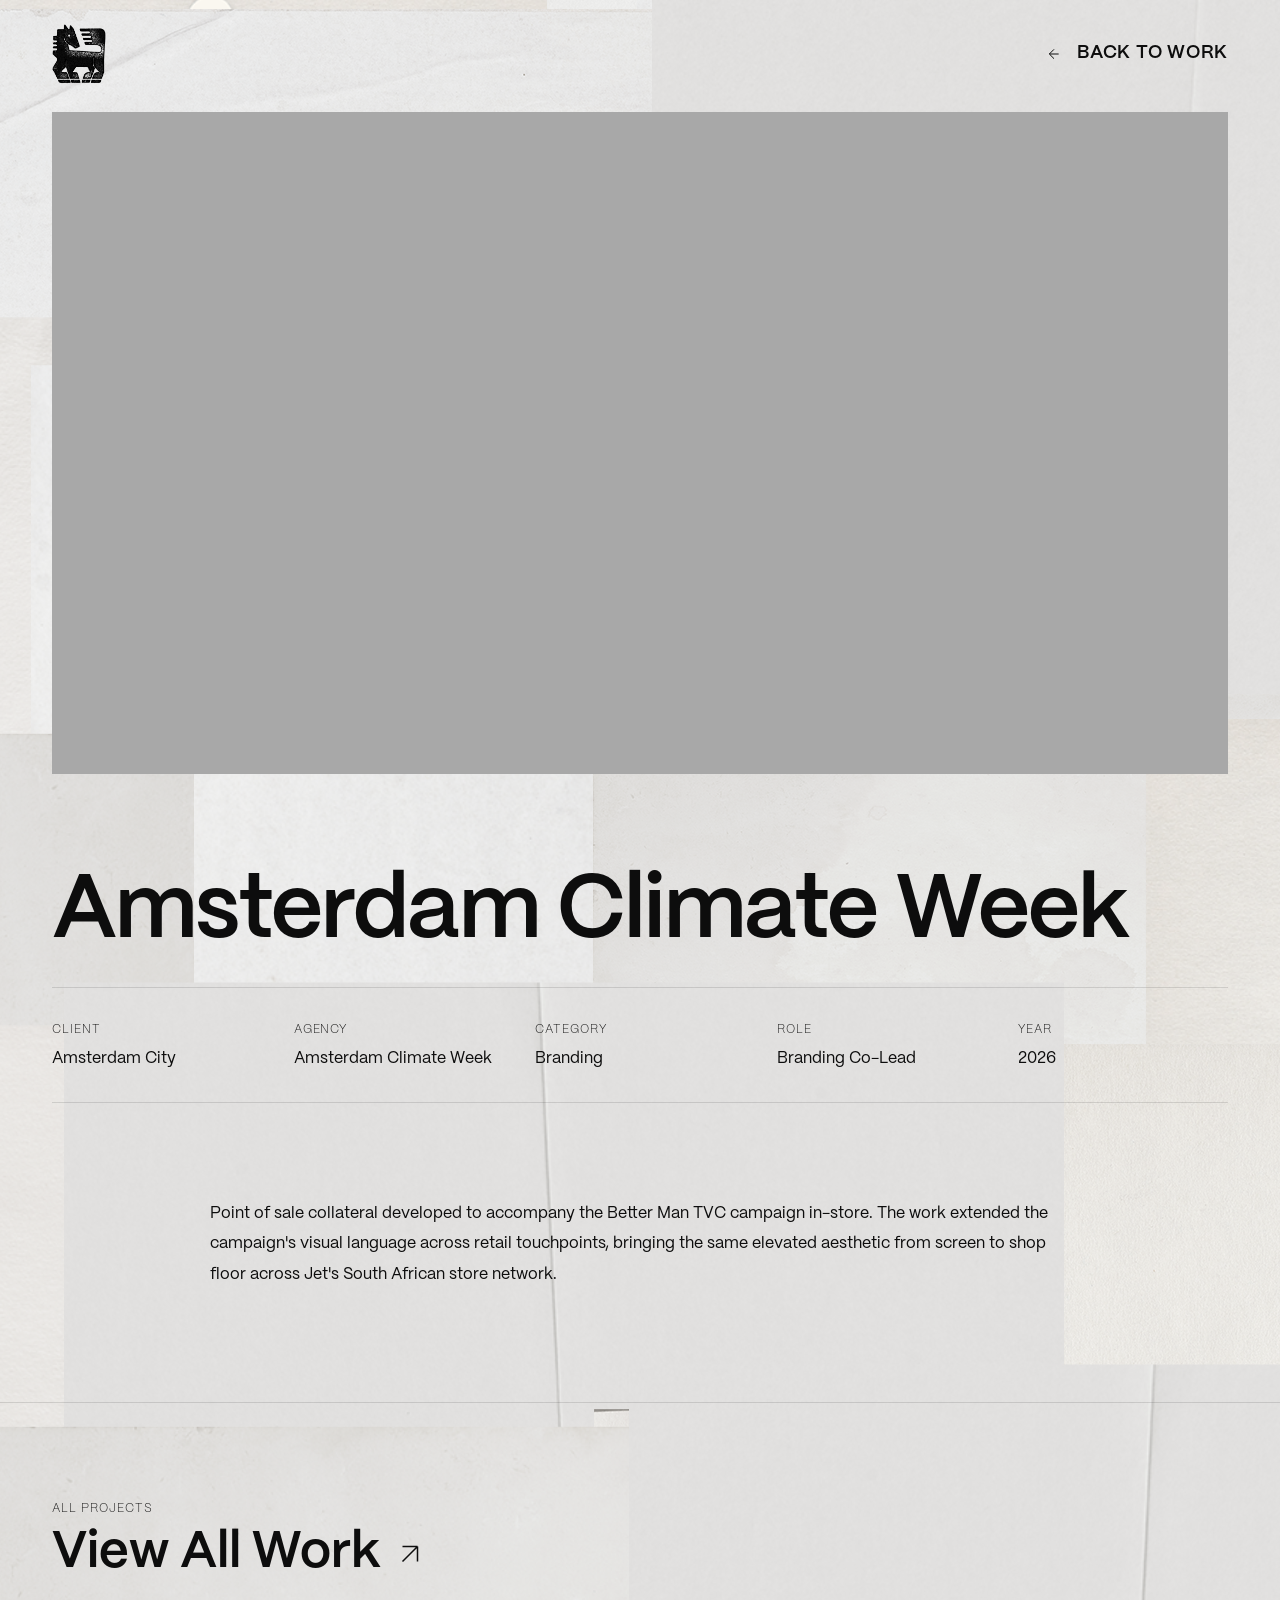
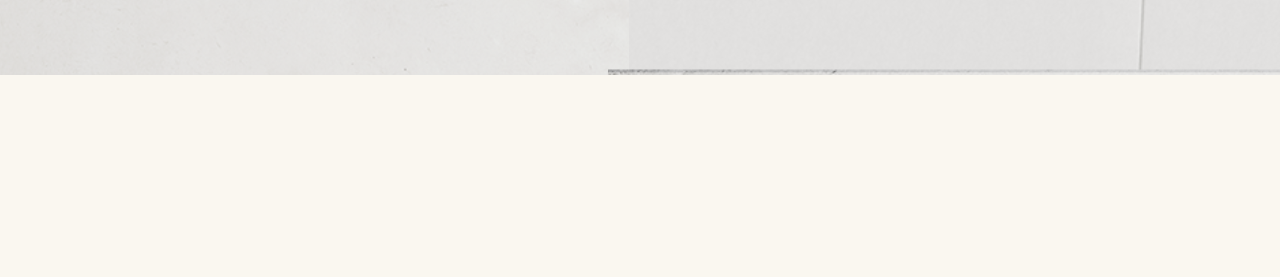
==== commit c16a8557: "Add body copy and corrected metadata to all case study pages Co-Authored-By: Claude Opus 5.5 <norepl" ====
--- a/acw-branding.html
+++ b/acw-branding.html
@@ -3,8 +3,8 @@
 <head>
   <meta charset="UTF-8" />
   <meta name="viewport" content="width=device-width, initial-scale=1.0" />
-  <title>Jet Better Man — In-Store POS — Ross Melland</title>
-  <meta name="description" content="Point of sale collateral that accompanied the Better Man TVC campaign." />
+  <title>Amsterdam Climate Week Branding - Ross Melland</title>
+  <meta name="description" content="Branding for Amsterdam Climate Week 2026, created for Amsterdam City. As Branding Co-Lead, I helped shape the visual identity for the week-long event." />
   <link rel="icon" type="image/png" sizes="32x32" href="favicon-32.png" />
   <link rel="icon" type="image/png" sizes="16x16" href="favicon-16.png" />
   <link rel="icon" type="image/x-icon" href="favicon.ico" />
@@ -40,13 +40,13 @@
       <div class="project-image-wrap">
         <img
           src="data:image/svg+xml,%3Csvg xmlns='http://www.w3.org/2000/svg' viewBox='0 0 16 9'%3E%3Crect width='16' height='9' fill='%23A8A8A8'/%3E%3C/svg%3E"
-          alt="Jet Better Man — In-Store POS"
+          alt="Amsterdam Climate Week Branding"
           class="project-image"
         />
       </div>
 
       <!-- Title -->
-      <h1 class="project-title">Better Man In-Store</h1>
+      <h1 class="project-title">Amsterdam Climate Week</h1>
 
       <!-- Meta -->
       <div class="project-meta-bar">
@@ -77,7 +77,7 @@
       <!-- Body copy -->
       <div class="project-column">
         <div class="project-body__copy">
-          <p>Point of sale collateral developed to accompany the Better Man TVC campaign in-store. The work extended the campaign's visual language across retail touchpoints — bringing the same elevated aesthetic from screen to shop floor across Jet's South African store network.</p>
+          <p>Point of sale collateral developed to accompany the Better Man TVC campaign in-store. The work extended the campaign's visual language across retail touchpoints, bringing the same elevated aesthetic from screen to shop floor across Jet's South African store network.</p>
         </div>
       </div>
 
@@ -111,7 +111,7 @@
     <div class="container">
       <div class="footer__inner">
         <span class="footer__name">Ross Melland</span>
-        <span class="footer__copy">&copy; 2026 — All rights reserved</span>
+        <span class="footer__copy">&copy; 2026 - All rights reserved</span>
         <span class="footer__location">Amsterdam, NL</span>
       </div>
     </div>
--- a/styles.css
+++ b/styles.css
@@ -58,82 +58,6 @@
   box-sizing: border-box;
   margin: 0;
   padding: 0;
-  cursor: none !important;
-}
-
-/* Restore native cursor on touch / coarse-pointer devices */
-@media (hover: none), (pointer: coarse) {
-  *, *::before, *::after { cursor: auto !important; }
-}
-
-/* ============================================================
-   CUSTOM CURSOR
-   ============================================================ */
-
-/* .cursor tracks the pointer 1:1 (transform set directly per mousemove,
-   no transition — any transition here would reintroduce lag), and
-   carries filter + mix-blend-mode itself. That placement matters:
-   .cursor is position:fixed with a z-index, which establishes a
-   stacking context — mix-blend-mode on a CHILD of that context only
-   blends within it (against nothing else in there), not against the
-   real page, and just renders as flat white. Keeping filter/blend-mode
-   on .cursor itself means the whole fixed layer blends correctly at
-   the page's top level, same as the original single-element cursor.
-   The inner .cursor__mark only ever gets transform/opacity (hover-
-   expand's width/height still lives on .cursor), so the click
-   pop/regrow animation still never touches the position transform. */
-.cursor {
-  position: fixed;
-  top: 0;
-  left: 0;
-  width: 24px;
-  height: 32px;
-  pointer-events: none;
-  z-index: 99999;
-  filter: invert(1);
-  mix-blend-mode: difference;
-  will-change: transform;
-  transform: translate(-200px, -200px);
-  transition: width 0.22s ease, height 0.22s ease;
-}
-
-.cursor--expanded {
-  width: 36px;
-  height: 48px;
-}
-
-/* Hides the custom arrow while hovering a zoomed lightbox image, so
-   the native grab/grabbing cursor (styles.css .lightbox__image rules)
-   can show instead — see initCursor()'s comment. */
-.cursor--hidden-for-native {
-  opacity: 0;
-}
-
-.cursor__mark {
-  display: block;
-  width: 100%;
-  height: 100%;
-  transform-origin: 0 0;
-}
-
-@keyframes cursorPop {
-  from { transform: scale(1);    opacity: 1; }
-  to   { transform: scale(1.35); opacity: 0; }
-}
-
-@keyframes cursorGrow {
-  from { transform: scale(0); opacity: 0; }
-  to   { transform: scale(1); opacity: 1; }
-}
-
-.cursor__mark.pop  { animation: cursorPop 0.18s ease-out forwards; }
-.cursor__mark.grow { animation: cursorGrow 0.18s ease-out forwards; }
-
-@media (prefers-reduced-motion: reduce) {
-  .cursor__mark.pop,
-  .cursor__mark.grow {
-    animation: none !important;
-  }
 }
 
 :root {
@@ -286,6 +210,11 @@
 .bg-zone-combined {
   position: relative;
   z-index: -2;
+  /* Base colour under the white tiles, shown only where tiles haven't
+     loaded yet or don't cover. A stacking context root paints its own
+     background beneath all its descendants, including the z-index: -1
+     tile canvas. */
+  background-color: var(--color-bg);
   overflow: hidden;
 }
 
@@ -311,10 +240,10 @@
 
 .awards__icon {
   position: absolute;
-  top: -10px;
+  top: -7.5px; /* ~7% of the icon's height tucked behind the Work band */
   right: 1.5rem; /* matches .award's own right padding, so it lines up
                     with the right edge of the award__year column */
-  width: 100px;
+  width: 75px;
   height: auto;
 }
 
@@ -409,9 +338,7 @@
    was already isolated from the rest of the page this way, so this
    changes nothing about how it stacks against other sections; it
    only affects ordering *within* .nav, which has no descendants that
-   depend on painting above/below anything outside it. The custom
-   cursor is a separate fixed element appended to <body>, not a
-   descendant of .nav, so it's unaffected either way. */
+   depend on painting above/below anything outside it. */
 .nav--hidden {
   transform: translateY(-100%);
 }
@@ -451,7 +378,8 @@
 }
 
 /* Homepage-only logo crossfade (script.js's initLogoSwap): the
-   wordmark (about-title.png, ~2.41:1) and the square mark stacked in
+   wordmark (nav-ross-black.png, ~2.41:1, plus its white twin for dark
+   hero textures) and the square mark stacked in
    one fixed-width frame, both left-aligned at its top-left corner, so
    swapping which one is opaque never changes the frame's own box —
    .nav__links never moves. Width is fixed to the WIDER asset (the
@@ -544,6 +472,7 @@
 }
 
 .nav__link--work    { --stamp-image: url('images/textures/nav-stamp-work.png');    --stamp-ratio: calc(418 / 176); }
+.nav__link--awards  { --stamp-image: url('images/textures/nav-stamp-contact.png'); --stamp-ratio: calc(562 / 176); }
 .nav__link--about   { --stamp-image: url('images/textures/nav-stamp-about.png');   --stamp-ratio: calc(475 / 176); }
 .nav__link--contact { --stamp-image: url('images/textures/nav-stamp-contact.png'); --stamp-ratio: calc(562 / 176); }
 
@@ -559,7 +488,7 @@
 .nav__toggle {
   display: none;
   flex-direction: column;
-  gap: 5px;
+  gap: 6px;
   background: none;
   border: none;
   cursor: pointer;
@@ -568,8 +497,9 @@
 
 .nav__toggle span {
   display: block;
-  width: 22px;
-  height: 1px;
+  width: 32px;
+  height: 7px;
+  border-radius: 2px;
   background: var(--color-text);
   transition: var(--transition);
 }
@@ -587,13 +517,72 @@
   color: var(--color-text);
 }
 
-.nav--light-section .nav__toggle span {
-  background: var(--color-text);
-}
-
 .nav.scrolled.nav--light-section {
   background: rgba(250, 247, 240, 0.92);
   border-bottom-color: var(--color-border);
+}
+
+/* Nav over the homepage hero inverts with the active texture
+   (script.js's updateNavTone): .nav--on-dark while the hero is under
+   the nav and showing a dark texture, never once past the hero.
+   .nav--ink-flip is added for the length of each flip so these
+   changes run on the hero crossfade's own duration and easing; outside
+   a flip the usual transitions (hover, scroll state) keep their own
+   timing. On mobile .nav__links is moved out of .nav (see
+   initMobileMenuPortal), so the fullscreen menu keeps its black links. */
+.nav__logo .nav__logo-img--word-white {
+  opacity: 0;
+  mix-blend-mode: normal;
+}
+
+.nav--on-dark .nav__logo-img--word {
+  opacity: 0;
+}
+
+.nav--on-dark .nav__logo-img--word-white {
+  opacity: 1;
+}
+
+.nav--on-dark .nav__links a {
+  color: #FFFFFF;
+}
+
+.nav--on-dark .nav__links a:hover {
+  color: var(--color-text);
+}
+
+.nav--on-dark .nav__link--work    { --stamp-image: url('images/textures/nav-stamp-work-white.png'); }
+.nav--on-dark .nav__link--awards  { --stamp-image: url('images/textures/nav-stamp-contact-white.png'); }
+.nav--on-dark .nav__link--about   { --stamp-image: url('images/textures/nav-stamp-about-white.png'); }
+.nav--on-dark .nav__link--contact { --stamp-image: url('images/textures/nav-stamp-contact-white.png'); }
+
+.nav--on-dark .nav__toggle span {
+  background: #FFFFFF;
+}
+
+.nav.scrolled.nav--on-dark {
+  background: rgba(13, 13, 13, 0.55);
+  border-bottom-color: rgba(255, 255, 255, 0.12);
+}
+
+/* Menu open/close: colours switch instantly with the panel; the icon
+   keeps only its transform transition, so the cross still animates */
+.nav--ink-snap,
+.nav--ink-snap .nav__logo-img,
+.nav--ink-snap .nav__links a {
+  transition: none;
+}
+
+.nav--ink-snap .nav__toggle span {
+  transition-property: transform;
+}
+
+.nav--ink-flip,
+.nav--ink-flip .nav__logo-img,
+.nav--ink-flip .nav__links a,
+.nav--ink-flip .nav__toggle span {
+  transition-duration: var(--hero-fade-duration);
+  transition-timing-function: var(--hero-fade-ease);
 }
 
 /* ============================================================
@@ -610,10 +599,88 @@
   flex-direction: column;
   padding-top: 5rem;
   padding-bottom: var(--space-md);
-  background-image: url('images/hero-bg-orange-01.jpg');
-  background-size: cover;
-  background-position: center;
-  background-repeat: no-repeat;
+}
+
+/* ------------------------------------------------------------
+   HERO TEXTURES — mouse-driven texture switcher (initHeroTextures
+   in script.js). Image layers sit at the same z-index as
+   .bg-tiles--hero but later in the DOM, so they paint over the paper
+   tiles; with no layer visible (before the first mouse move) the
+   paper shows through. --hero-ink is registered so it interpolates:
+   one transition on .hero drives every text colour in lockstep with
+   the image crossfade, and both use --hero-fade.
+   ------------------------------------------------------------ */
+
+@property --hero-ink {
+  syntax: '<color>';
+  inherits: true;
+  initial-value: #0D0D0D;
+}
+
+/* Shared by the hero crossfade and the nav ink flip (script.js reads
+   the duration too), so every part of a texture switch moves as one.
+   Symmetric ease-in-out (easeInOutSine-like): gentle start and end. */
+:root {
+  --hero-fade-duration: 900ms;
+  --hero-fade-ease: cubic-bezier(0.37, 0, 0.63, 1);
+  --hero-fade: var(--hero-fade-duration) var(--hero-fade-ease);
+}
+
+.hero {
+  --hero-ink: var(--color-text);
+  transition: --hero-ink var(--hero-fade);
+}
+
+.hero--dark {
+  --hero-ink: #FFFFFF;
+}
+
+.hero__textures {
+  position: absolute;
+  inset: 0;
+  overflow: hidden;
+  pointer-events: none;
+  z-index: -1;
+}
+
+.hero__texture {
+  position: absolute;
+  inset: 0;
+  width: 100%;
+  height: 100%;
+  object-fit: cover;
+  opacity: 0;
+  transition: opacity var(--hero-fade);
+}
+
+.hero__texture.is-in {
+  opacity: 1;
+}
+
+/* Black logo and white logo stacked; dark textures crossfade them */
+.hero__logo-stack {
+  position: relative;
+  display: block;
+}
+
+.hero__logo {
+  transition: opacity var(--hero-fade);
+}
+
+.hero__logo--white {
+  position: absolute;
+  top: 0;
+  left: 0;
+  opacity: 0;
+  mix-blend-mode: normal;
+}
+
+.hero--dark .hero__logo {
+  opacity: 0;
+}
+
+.hero--dark .hero__logo--white {
+  opacity: 1;
 }
 
 .hero__logo-wrap {
@@ -625,7 +692,10 @@
 }
 
 .hero__logo {
-  width: clamp(404px, 81vw, 1242px);
+  /* Square horse icon: sized off both width and height so it sits
+     comfortably above the bio on short and wide screens alike */
+  width: clamp(240px, min(36vw, 46vh), 460px);
+  width: clamp(240px, min(36vw, 46svh), 460px);
   height: auto;
   display: block;
   mix-blend-mode: multiply;
@@ -659,7 +729,7 @@
   font-weight: 600;
   text-transform: none;
   letter-spacing: normal;
-  color: var(--color-text);
+  color: var(--hero-ink);
   cursor: pointer;
   transition: opacity var(--transition);
   text-align: left;
@@ -674,12 +744,7 @@
 
 .hero__email-icon {
   flex-shrink: 0;
-  color: var(--color-text-muted);
-  transition: color var(--transition);
-}
-
-.hero__email:hover .hero__email-icon {
-  color: var(--color-text);
+  color: var(--hero-ink);
 }
 
 .hero__copied {
@@ -687,7 +752,7 @@
   font-weight: 200;
   text-transform: none;
   letter-spacing: normal;
-  color: var(--color-accent);
+  color: var(--hero-ink);
   opacity: 0;
   transition: opacity 0.35s ease;
   flex-shrink: 0;
@@ -709,12 +774,20 @@
   font-weight: 600;
   text-transform: none;
   letter-spacing: normal;
-  color: var(--color-text-muted);
-  transition: color var(--transition);
-}
-
-.hero__social-link:hover {
-  color: var(--color-text);
+  color: var(--hero-ink);
+}
+
+/* Bio + location, right-aligned to the container's right edge */
+.hero__intro {
+  flex: 1;
+  min-width: 0;
+  max-width: 860px;
+  margin-left: auto;
+  display: flex;
+  flex-direction: column;
+  align-items: flex-end;
+  gap: 0.25rem;
+  text-align: right;
 }
 
 .hero__bio {
@@ -723,28 +796,67 @@
   text-transform: none;
   line-height: 1.25;
   letter-spacing: -0.02em;
-  color: var(--color-text);
-  text-align: left;
-  flex: 1;
-  min-width: 0;
-  max-width: 860px;
-}
-
-@media (max-width: 640px) {
+  color: var(--hero-ink);
+  text-wrap: balance; /* even line lengths, no lone "Designer." */
+}
+
+/* Mirrors .footer__avail (same dot and gap; text matches the hero social
+   links, as the footer's does), with the dot on the right. Both follow --hero-ink, so they invert with the texture
+   on the shared crossfade timing. */
+.hero__location {
+  display: flex;
+  align-items: center;
+  gap: 0.6rem;
+}
+
+.hero__location-text {
+  font-size: 1.15rem; /* matches .hero__social-link */
+  font-weight: 200; /* PP Mori Extralight */
+  text-transform: none;
+  letter-spacing: normal;
+  color: var(--hero-ink);
+}
+
+.hero__location-dot {
+  width: 8px;
+  height: 8px;
+  border-radius: 50%;
+  background: var(--hero-ink);
+  flex-shrink: 0;
+  animation: avail-pulse 2.2s ease-in-out infinite;
+}
+
+/* Stack contact above the bio once the bio can no longer sit on one
+   line beside the contact links (it first wraps at ~968px) */
+@media (max-width: 1000px) {
   .hero__bottom {
     flex-direction: column;
     align-items: flex-start;
     gap: var(--space-md);
   }
 
+  /* Stacked: bio + location left-align under the contact links */
+  .hero__intro {
+    flex: none;
+    margin-left: 0;
+    max-width: 100%;
+    align-items: flex-start;
+    text-align: left;
+  }
+
+  /* Left-aligned, so the dot leads the line */
+  .hero__location-dot {
+    order: -1;
+  }
+}
+
+@media (max-width: 640px) {
   .hero__bio {
-    flex: none;
-    max-width: 100%;
     font-size: var(--text-subhead);
   }
 
   .hero__logo {
-    width: clamp(269px, 81vw, 621px);
+    width: clamp(180px, 56vw, 300px);
   }
 }
 
@@ -792,6 +904,8 @@
   position: relative;
   z-index: 0;
   overflow: hidden;
+  /* Base colour under the black tiles (see .bg-zone-combined) */
+  background-color: var(--color-text);
 }
 
 .work__grid {
@@ -947,10 +1061,57 @@
   text-align: right;
 }
 
-.award:hover .award__name,
-.award:hover .award__org,
-.award:hover .award__desc,
-.award:hover .award__year {
+/* Hover text: a cream copy of the row's text (.award__invert, built by
+   initAwardInvert in script.js) is uncovered by the same left-to-right
+   sweep as the band, so text is cream exactly where the band is and
+   stays black everywhere else, frame by frame. clip-path inset and
+   scaleX share duration and easing, so the two edges stay together,
+   including when a hover reverses mid-way. The copy is generated
+   content in an aria-hidden layer: not selectable, not found by
+   find-in-page, not announced. Its grid inherits the row's, and its
+   spans reuse the column classes, so it lays out identically at every
+   breakpoint. */
+.award__invert {
+  position: absolute;
+  inset: 0;
+  z-index: 2;
+  display: grid;
+  grid-template-columns: inherit;
+  gap: inherit;
+  padding: inherit;
+  align-items: inherit;
+  pointer-events: none;
+  user-select: none;
+  clip-path: inset(0 100% 0 0);
+  transition: clip-path 0.4s ease;
+}
+
+.award:hover .award__invert {
+  clip-path: inset(0 0 0 0);
+}
+
+.award__invert > span {
+  color: #FAF7F0;
+}
+
+.award__invert > span::after {
+  content: attr(data-text);
+  content: attr(data-text) / "";
+}
+
+/* While text in a row is selected, drop the band and the copy so the
+   selection highlight on the real text isn't covered */
+.award--selecting::before,
+.award--selecting .award__invert {
+  visibility: hidden;
+}
+
+/* Without the script there's no copy layer: fall back to recolouring
+   the real text */
+.award:not(.award--invert-ready):hover .award__name,
+.award:not(.award--invert-ready):hover .award__org,
+.award:not(.award--invert-ready):hover .award__desc,
+.award:not(.award--invert-ready):hover .award__year {
   color: #FAF7F0;
 }
 
@@ -1223,6 +1384,29 @@
 
 .project-body__copy p:last-child {
   margin-bottom: 0;
+}
+
+/* BODY BOLD for the inline Challenge / Insight / Solution labels. Set
+   explicitly so the browser's default 700 doesn't fall back to a
+   synthesized bold; the paragraph text itself stays at 400. */
+.project-body__copy strong {
+  font-weight: 600;
+}
+
+/* SUBHEAD role for named sections inside a case study (e.g. licensing
+   product ranges). Each subsection reserves --space-xl above it, the
+   same rhythm as the galleries, so images can be dropped in later. */
+.project-subsection {
+  margin-top: var(--space-xl);
+}
+
+.project-subhead {
+  font-family: var(--font-display);
+  font-size: var(--text-subhead);
+  font-weight: 600;
+  text-transform: none;
+  line-height: 1.2;
+  color: var(--color-text);
 }
 
 /* Reusable stacked image grid for case-study pages — two-per-row, square,
@@ -1288,6 +1472,11 @@
   text-transform: uppercase;
   color: #0D0D0D;
   margin-top: var(--space-md);
+}
+
+/* One credit per line: stacked credits sit tight under the first */
+.project-credit + .project-credit {
+  margin-top: 0.5rem;
 }
 
 .nav__back-link {
@@ -1463,7 +1652,7 @@
      legibility never depends on which part of a tile lands under a
      given line. Tiles are placed once and never move — see
      initBgTiles's "static" zones in script.js. */
-  background-color: #0D0D0D;
+  background-color: var(--color-text);
   color: #FAF7F0;
   padding: var(--space-2xl) 0 var(--space-lg);
 }
@@ -1479,9 +1668,34 @@
   pointer-events: none;
 }
 
+/* White export of the wordmark at the width the hero wordmark used,
+   sitting outside .container (like .hero__logo-wrap) so it centres
+   on the viewport and isn't capped by the container's max-width.
+   No blend mode or filter — the asset is already white. */
+.footer__logo-wrap {
+  display: flex;
+  justify-content: center;
+  padding: 0 var(--space-md);
+  margin-bottom: var(--space-lg);
+}
+
+.footer__logo {
+  width: clamp(404px, 81vw, 1242px);
+  height: auto;
+  display: block;
+}
+
+@media (max-width: 640px) {
+  .footer__logo {
+    width: clamp(269px, 81vw, 621px);
+  }
+}
+
+/* Kept tight on purpose: the sticky footer can only ever show one
+   viewport's worth of itself (anything taller is cut off at the top,
+   where the logo sits), so this gap is where the height is saved. */
 .footer__upper {
-  padding-bottom: var(--space-lg);
-  margin-bottom: var(--space-lg);
+  margin-bottom: var(--space-md);
 }
 
 .footer__heading {
@@ -1500,6 +1714,21 @@
   align-items: center;
   gap: 1.75rem;
   flex-wrap: wrap;
+}
+
+/* Narrow phones: tighten the gap and the button's side padding so the
+   availability line (1.15rem bold, matching the hero social links)
+   still fits beside the button instead of wrapping under it, which
+   would grow the footer. */
+@media (max-width: 400px) {
+  .footer__actions {
+    gap: 1rem;
+  }
+
+  .footer__actions .footer__btn {
+    padding-left: 1.25rem;
+    padding-right: 1.25rem;
+  }
 }
 
 .footer__btn {
@@ -1542,8 +1771,8 @@
 }
 
 .footer__avail-text {
-  font-size: var(--text-small);
-  font-weight: 200;
+  font-size: 1.15rem; /* matches .hero__social-link */
+  font-weight: 200; /* PP Mori Extralight */
   text-transform: none;
   letter-spacing: normal;
   color: #FAF7F0;
@@ -1708,12 +1937,14 @@
   }
 
 
+  /* Each line centre sits (7px line + 6px gap) / 2 = 6.5px from the
+     icon centre: slide both onto it, then rotate into the cross */
   .nav__toggle.open span:first-child {
-    transform: rotate(45deg) translate(4px, 4px);
+    transform: translateY(6.5px) rotate(45deg);
   }
 
   .nav__toggle.open span:last-child {
-    transform: rotate(-45deg) translate(4px, -4px);
+    transform: translateY(-6.5px) rotate(-45deg);
   }
 
   .hero {
@@ -1734,12 +1965,9 @@
    Scoped to .lightbox-trigger rather than the gallery itself, so the
    same component works for the grid now and the full-width single
    image layout later — just add the class. Markup is injected once
-   by initLightbox() (script.js) and appended to <body>, the same
-   pattern the custom cursor uses, so no per-page overlay HTML is
-   hand-authored. Sits at z-index 5000: above the nav (100) and all
-   page content, below the custom cursor (99999) so the cursor still
-   renders — and still blends via mix-blend-mode: difference — on top
-   of it. See initLightbox()'s comment for why that blend survives.
+   by initLightbox() (script.js) and appended to <body>, so no
+   per-page overlay HTML is hand-authored. Sits at z-index 5000:
+   above the nav (100) and all page content.
    The open/close fade uses --transition, and reduced-motion is
    already handled globally (the *, *::before, *::after rule near the
    bottom of this file collapses all transition durations), so no
@@ -1780,8 +2008,7 @@
   display: block;
   /* zoom/pan is applied as a live transform (script.js) with no
      transition of its own — wheel, pinch and drag all need to track
-     the pointer with zero lag, same reasoning as the custom cursor's
-     position never being transitioned. Disabling native touch
+     the pointer with zero lag. Disabling native touch
      gestures and drag/selection here is what lets our own pinch/pan
      handling own the gesture instead of fighting the browser's. */
   touch-action: none;
@@ -1797,19 +2024,14 @@
   transition: transform var(--transition);
 }
 
-/* Shown only while hovering a currently-zoomed image with a real
-   mouse — initCursor() hides the custom arrow specifically for this
-   case (see its comment) so the browser's own grab/grabbing icon can
-   stand in as the "you can drag this" affordance, without the two
-   cursor systems rendering on top of each other. Specificity here
-   (a two-class selector) beats the sitewide `cursor: none !important`
-   reset despite the tie on !important. */
+/* A zoomed image shows grab/grabbing as its "you can drag this"
+   affordance. */
 .lightbox__image.is-zoomed {
-  cursor: grab !important;
+  cursor: grab;
 }
 
 .lightbox__image.is-zoomed.is-panning {
-  cursor: grabbing !important;
+  cursor: grabbing;
 }
 
 .lightbox__close,
